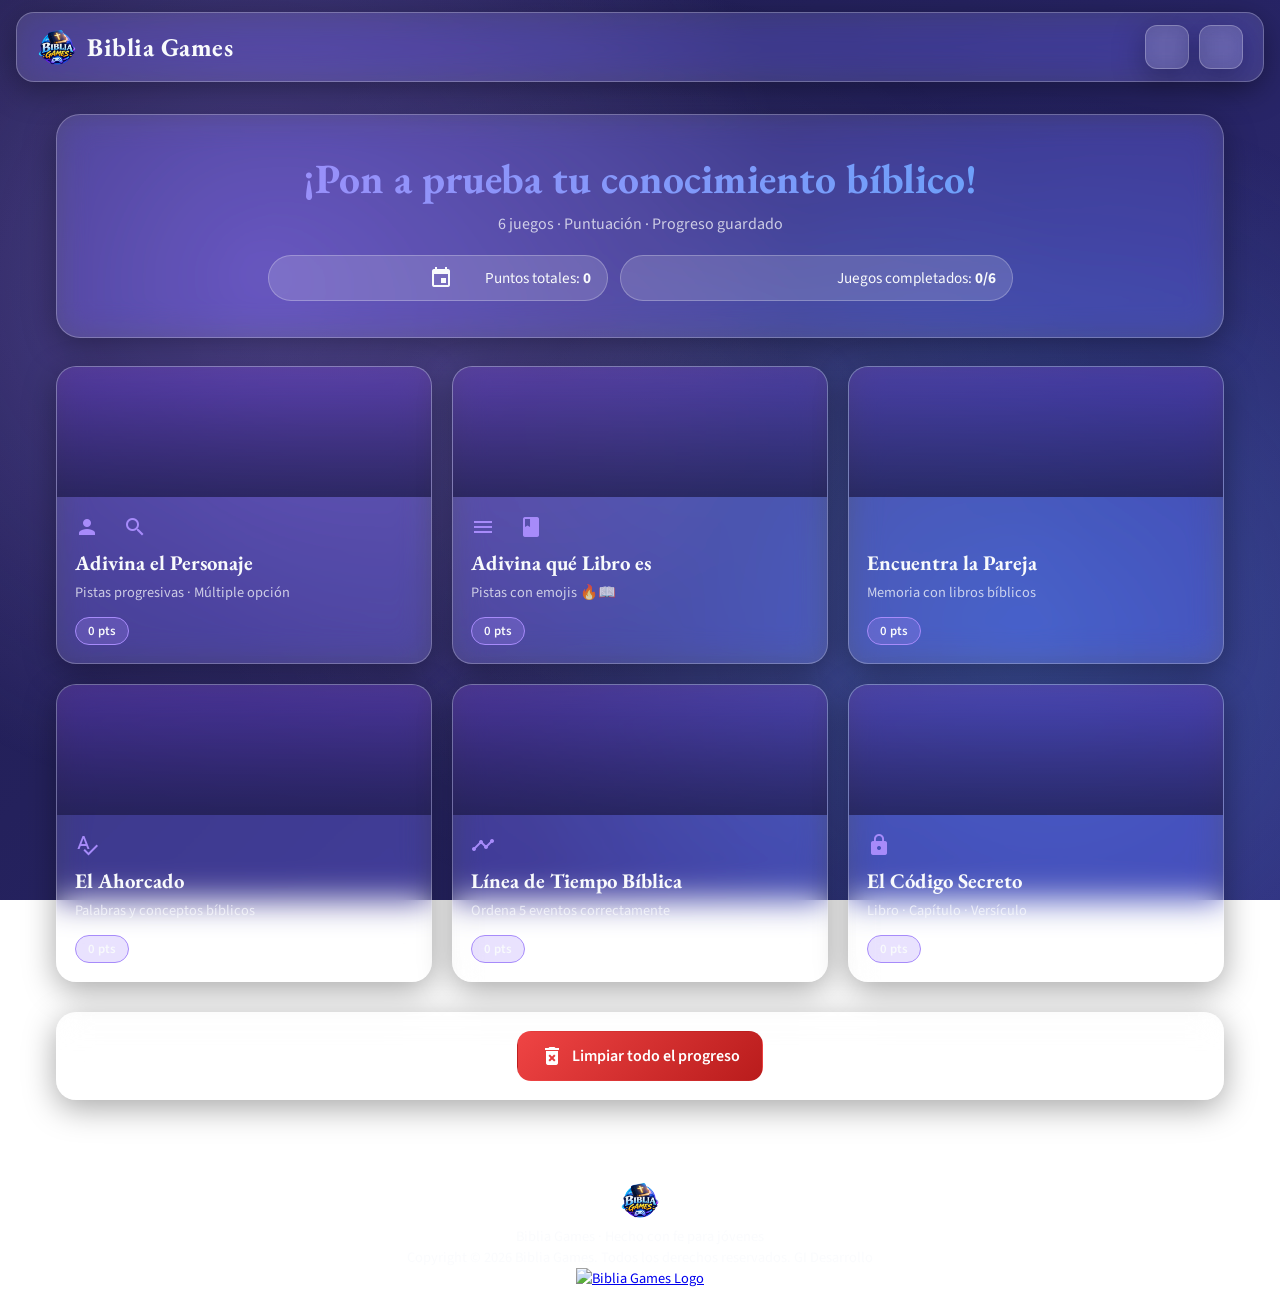
==== index.html @ ff82d5bc "Inicios" ====
<!DOCTYPE html>
<html lang="es">

<head>
    <meta charset="UTF-8">
    <meta name="viewport" content="width=device-width, initial-scale=1.0">
    <title>Biblia Games · Juegos Bíblicos Juveniles</title>
    <link rel="stylesheet" href="css/styles.css">
    <link href="https://fonts.googleapis.com/icon?family=Material+Icons" rel="stylesheet">
    <link
        href="https://fonts.googleapis.com/css2?family=EB+Garamond:wght@600;700&family=Source+Sans+3:wght@400;600;700&display=swap"
        rel="stylesheet">
</head>

<body>
    <div class="bg-gradient"></div>
    <div class="bg-particles"></div>

    <header class="topbar glass">
        <div class="brand">
            <img src="asset/favicon.png" alt="Biblia Games Logo" class="logo-img">
            <!-- <span class="material-icons logo-icon">auto_stories</span> -->
            <h1>Biblia Games</h1>
        </div>
        <div class="topbar-actions">
            <button id="themeToggle" class="icon-btn glass" title="Modo claro/oscuro">
                <span class="material-icons">dark_mode</span>
            </button>
            <a href="pages/estadisticas.html" class="icon-btn glass" title="Estadísticas">
                <span class="material-icons">leaderboard</span>
            </a>
        </div>
    </header>

    <main class="container">
        <section class="hero glass">
            <h2 class="hero-title">¡Pon a prueba tu conocimiento bíblico!</h2>
            <p class="hero-sub">6 juegos · Puntuación · Progreso guardado</p>
            <div class="hero-stats">
                <div class="stat-chip">
                    <span class="material-icons">emoji_events</span>
                    <span>Puntos totales: <strong id="totalScore">0</strong></span>
                </div>
                <div class="stat-chip">
                    <span class="material-icons">verified</span>
                    <span>Juegos completados: <strong id="completedGames">0/6</strong></span>
                </div>
            </div>
        </section>

        <section class="games-grid">
            <a href="pages/personaje.html" class="game-card glass" data-game="personaje">
                <div class="game-img"
                    style="background-image:url('https://cdn.pixabay.com/photo/2017/06/22/20/33/quiz-2432440_1280.png')">
                </div>
                <div class="game-body">
                    <span class="material-icons game-icon">person_search</span>
                    <h3>Adivina el Personaje</h3>
                    <p>Pistas progresivas · Múltiple opción</p>
                    <span class="score-badge" id="score-personaje">0 pts</span>
                </div>
            </a>

            <a href="pages/libro-emoji.html" class="game-card glass" data-game="libro-emoji">
                <div class="game-img"
                    style="background-image:url('https://static.guiainfantil.com/pictures/1013-dibujo-de-unos-libros-para-imprimir-y-colorear.jpg')">
                </div>
                <div class="game-body">
                    <span class="material-icons game-icon">menu_book</span>
                    <h3>Adivina qué Libro es</h3>
                    <p>Pistas con emojis 🔥📖</p>
                    <span class="score-badge" id="score-libro-emoji">0 pts</span>
                </div>
            </a>

            <a href="pages/memoria.html" class="game-card glass" data-game="memoria">
                <div class="game-img"
                    style="background-image:url('https://screens.cdn.wordwall.net/400/9289ebdff1c140c68e059ae9c4161dba_65')">
                </div>
                <div class="game-body">
                    <span class="material-icons game-icon">grid_view</span>
                    <h3>Encuentra la Pareja</h3>
                    <p>Memoria con libros bíblicos</p>
                    <span class="score-badge" id="score-memoria">0 pts</span>
                </div>
            </a>

            <a href="pages/ahorcado.html" class="game-card glass" data-game="ahorcado">
                <div class="game-img"
                    style="background-image:url('https://encrypted-tbn0.gstatic.com/images?q=tbn:ANd9GcShfxeF05OHDR0OfNXZ6dVmlf28EvUX4H5z0oWa7Eu6HQ3t2I_GOPqyaeM&s=10')">
                </div>
                <div class="game-body">
                    <span class="material-icons game-icon">spellcheck</span>
                    <h3>El Ahorcado</h3>
                    <p>Palabras y conceptos bíblicos</p>
                    <span class="score-badge" id="score-ahorcado">0 pts</span>
                </div>
            </a>

            <a href="pages/timeline.html" class="game-card glass" data-game="timeline">
                <div class="game-img"
                    style="background-image:url('https://cdn-icons-png.flaticon.com/512/10301/10301356.png')"></div>
                <div class="game-body">
                    <span class="material-icons game-icon">timeline</span>
                    <h3>Línea de Tiempo Bíblica</h3>
                    <p>Ordena 5 eventos correctamente</p>
                    <span class="score-badge" id="score-timeline">0 pts</span>
                </div>
            </a>

            <a href="pages/codigo-secreto.html" class="game-card glass" data-game="codigo-secreto">
                <div class="game-img"
                    style="background-image:url('https://image.slidesharecdn.com/cdigosecretonivel1-170310084336/75/Codigo-secreto-nivel-1-4-2048.jpg')">
                </div>
                <div class="game-body">
                    <span class="material-icons game-icon">lock</span>
                    <h3>El Código Secreto</h3>
                    <p>Libro · Capítulo · Versículo</p>
                    <span class="score-badge" id="score-codigo-secreto">0 pts</span>
                </div>
            </a>
        </section>

        <section class="actions glass">
            <button id="resetAll" class="btn danger">
                <span class="material-icons">delete_forever</span>
                Limpiar todo el progreso
            </button>
        </section>
    </main>

    <footer class="footer">
        <img src="asset/favicon.png" alt="Biblia Games Logo" class="logo-img">
        <p> Biblia Games · Hecho con fe para jóvenes <br> Copyright © 2026 Biblia Games. Todos los derechos reservados.
            GI Desarrollo</p>
            <a href="https://ildergutierrez.github.io/portafolio/" target="_blank" rel="noopener noreferrer">
             <img src="https://ildergutierrez.github.io/portafolio/assets/img/favicon.png" alt="Biblia Games Logo" class="logo-img">
        </a>
    </footer>

    <script src="js/storage.js"></script>
    <script src="js/app.js"></script>
</body>

</html>
---- css/styles.css ----
:root {
  --bg-1: #1e1b4b;
  --bg-2: #312e81;
  --bg-3: #4c1d95;
  --bg-4: #1e3a8a;
  --glass-bg: rgba(255, 255, 255, 0.12);
  --glass-border: rgba(255, 255, 255, 0.25);
  --text: #f8fafc;
  --text-muted: rgba(248, 250, 252, 0.75);
  --accent: #a78bfa;
  --accent-2: #60a5fa;
  --success: #34d399;
  --danger: #f87171;
  --shadow: 0 8px 32px rgba(0, 0, 0, 0.35);
}

body.light {
  --bg-1: #dbeafe;
  --bg-2: #c7d2fe;
  --bg-3: #ddd6fe;
  --bg-4: #bfdbfe;
  --glass-bg: rgba(255, 255, 255, 0.55);
  --glass-border: rgba(255, 255, 255, 0.8);
  --text: #1e1b4b;
  --text-muted: rgba(30, 27, 75, 0.7);
  --accent: #7c3aed;
  --accent-2: #2563eb;
  --shadow: 0 8px 32px rgba(49, 46, 129, 0.18);
}

* { margin: 0; padding: 0; box-sizing: border-box; }

body {
  font-family: 'Source Sans 3', sans-serif;
  color: var(--text);
  min-height: 100vh;
  overflow-x: hidden;
  transition: color 0.4s ease;
}

/* Fondo animado */
.bg-gradient {
  position: fixed;
  inset: 0;
  z-index: -2;
  background: linear-gradient(135deg, var(--bg-1), var(--bg-2) 40%, var(--bg-3) 70%, var(--bg-4));
  background-size: 300% 300%;
  animation: gradientMove 18s ease infinite;
  transition: background 0.5s ease;
}
.logo-img{
  width: 40px;
  height: 40px;
}
@keyframes gradientMove {
  0%, 100% { background-position: 0% 50%; }
  50% { background-position: 100% 50%; }
}

.bg-particles {
  position: fixed;
  inset: 0;
  z-index: -1;
  background-image:
    radial-gradient(circle at 20% 30%, rgba(167, 139, 250, 0.35), transparent 45%),
    radial-gradient(circle at 80% 70%, rgba(96, 165, 250, 0.3), transparent 45%),
    radial-gradient(circle at 50% 50%, rgba(255, 255, 255, 0.08), transparent 60%);
  animation: pulseGlow 8s ease-in-out infinite;
}

@keyframes pulseGlow {
  0%, 100% { opacity: 0.7; }
  50% { opacity: 1; }
}

/* Glass base */
.glass {
  background: var(--glass-bg);
  backdrop-filter: blur(16px) saturate(160%);
  -webkit-backdrop-filter: blur(16px) saturate(160%);
  border: 1px solid var(--glass-border);
  border-radius: 20px;
  box-shadow: var(--shadow);
  transition: all 0.4s cubic-bezier(0.2, 0.8, 0.2, 1);
}

/* Topbar */
.topbar {
  position: sticky;
  top: 12px;
  z-index: 100;
  margin: 12px 16px;
  padding: 12px 20px;
  display: flex;
  align-items: center;
  justify-content: space-between;
  border-radius: 18px;
}

.brand { display: flex; align-items: center; gap: 10px; }
.brand h1 {
  font-family: 'EB Garamond', serif;
  font-size: 1.6rem;
  font-weight: 700;
  letter-spacing: 0.5px;
}
.logo-icon { font-size: 2rem; color: var(--accent); }

.topbar-actions { display: flex; gap: 10px; }

.icon-btn {
  display: inline-flex;
  align-items: center;
  justify-content: center;
  width: 44px; height: 44px;
  border-radius: 12px;
  color: var(--text);
  text-decoration: none;
  cursor: pointer;
  border: 1px solid var(--glass-border);
  background: var(--glass-bg);
  transition: transform 0.2s ease, background 0.3s ease;
}
.icon-btn:hover { transform: translateY(-2px) scale(1.05); background: rgba(255,255,255,0.22); }

/* Container */
.container {
  max-width: 1200px;
  margin: 0 auto;
  padding: 20px 16px 60px;
}

/* Hero */
.hero {
  padding: 36px 28px;
  text-align: center;
  margin-bottom: 28px;
  border-radius: 24px;
  animation: fadeUp 0.6s ease both;
}

.hero-title {
  font-family: 'EB Garamond', serif;
  font-size: clamp(1.6rem, 4vw, 2.6rem);
  margin-bottom: 8px;
  background: linear-gradient(90deg, var(--accent), var(--accent-2));
  -webkit-background-clip: text;
  background-clip: text;
  -webkit-text-fill-color: transparent;
}

.hero-sub { color: var(--text-muted); margin-bottom: 20px; }

.hero-stats {
  display: flex;
  gap: 12px;
  justify-content: center;
  flex-wrap: wrap;
}

.stat-chip {
  display: inline-flex;
  align-items: center;
  gap: 8px;
  padding: 10px 16px;
  background: rgba(255,255,255,0.15);
  border: 1px solid var(--glass-border);
  border-radius: 999px;
  font-size: 0.95rem;
}

/* Grid de juegos */
.games-grid {
  display: grid;
  grid-template-columns: repeat(auto-fill, minmax(280px, 1fr));
  gap: 20px;
  margin-bottom: 30px;
}

.game-card {
  display: flex;
  flex-direction: column;
  overflow: hidden;
  text-decoration: none;
  color: var(--text);
  cursor: pointer;
  animation: fadeUp 0.6s ease both;
}
.game-card:nth-child(2) { animation-delay: 0.05s; }
.game-card:nth-child(3) { animation-delay: 0.1s; }
.game-card:nth-child(4) { animation-delay: 0.15s; }
.game-card:nth-child(5) { animation-delay: 0.2s; }
.game-card:nth-child(6) { animation-delay: 0.25s; }

.game-card:hover {
  transform: translateY(-6px);
  box-shadow: 0 20px 40px rgba(0,0,0,0.35);
  border-color: var(--accent);
}

.game-img {
  height: 130px;
  background-size: cover;
  background-position: center;
  position: relative;
}
.game-img::after {
  content: '';
  position: absolute;
  inset: 0;
  background: linear-gradient(180deg, rgba(76, 29, 149, 0.35), rgba(30, 27, 75, 0.75));
}

.game-body {
  padding: 18px;
  display: flex;
  flex-direction: column;
  gap: 6px;
  position: relative;
}

.game-icon {
  font-size: 2rem;
  color: var(--accent);
  margin-bottom: 4px;
}

.game-body h3 {
  font-family: 'EB Garamond', serif;
  font-size: 1.3rem;
}
.game-body p { color: var(--text-muted); font-size: 0.9rem; }

.score-badge {
  align-self: flex-start;
  margin-top: 8px;
  padding: 4px 12px;
  background: rgba(167, 139, 250, 0.25);
  border: 1px solid var(--accent);
  border-radius: 999px;
  font-size: 0.8rem;
  font-weight: 600;
}

/* Botones */
.btn {
  display: inline-flex;
  align-items: center;
  gap: 8px;
  padding: 12px 22px;
  border-radius: 14px;
  border: 1px solid var(--glass-border);
  background: var(--glass-bg);
  color: var(--text);
  cursor: pointer;
  font-family: inherit;
  font-size: 1rem;
  font-weight: 600;
  transition: transform 0.2s ease, background 0.3s ease;
}
.btn:hover { transform: translateY(-2px); background: rgba(255,255,255,0.22); }
.btn.primary { background: linear-gradient(135deg, var(--accent), var(--accent-2)); border-color: transparent; }
.btn.danger { background: linear-gradient(135deg, #ef4444, #b91c1c); border-color: transparent; color: #fff; }
.btn.success { background: linear-gradient(135deg, #34d399, #059669); border-color: transparent; color: #fff; }

.actions { padding: 18px; display: flex; justify-content: center; }

/* Footer */
.footer {
  text-align: center;
  padding: 20px;
  color: var(--text-muted);
  font-size: 0.9rem;
}

/* Animaciones */
@keyframes fadeUp {
  from { opacity: 0; transform: translateY(20px); }
  to { opacity: 1; transform: translateY(0); }
}

@keyframes shake {
  0%, 100% { transform: translateX(0); }
  20%, 60% { transform: translateX(-8px); }
  40%, 80% { transform: translateX(8px); }
}

@keyframes popIn {
  0% { transform: scale(0.8); opacity: 0; }
  60% { transform: scale(1.08); }
  100% { transform: scale(1); opacity: 1; }
}

@keyframes pulseWin {
  0% { box-shadow: 0 0 0 0 rgba(52, 211, 153, 0.7); }
  70% { box-shadow: 0 0 0 20px rgba(52, 211, 153, 0); }
  100% { box-shadow: 0 0 0 0 rgba(52, 211, 153, 0); }
}

.shake { animation: shake 0.5s; }
.pop { animation: popIn 0.4s ease; }
.win-pulse { animation: pulseWin 1s; }

/* Responsive */
@media (max-width: 640px) {
  .topbar { padding: 10px 14px; margin: 8px; }
  .brand h1 { font-size: 1.2rem; }
  .hero { padding: 24px 18px; }
  .games-grid { grid-template-columns: 1fr; }
}
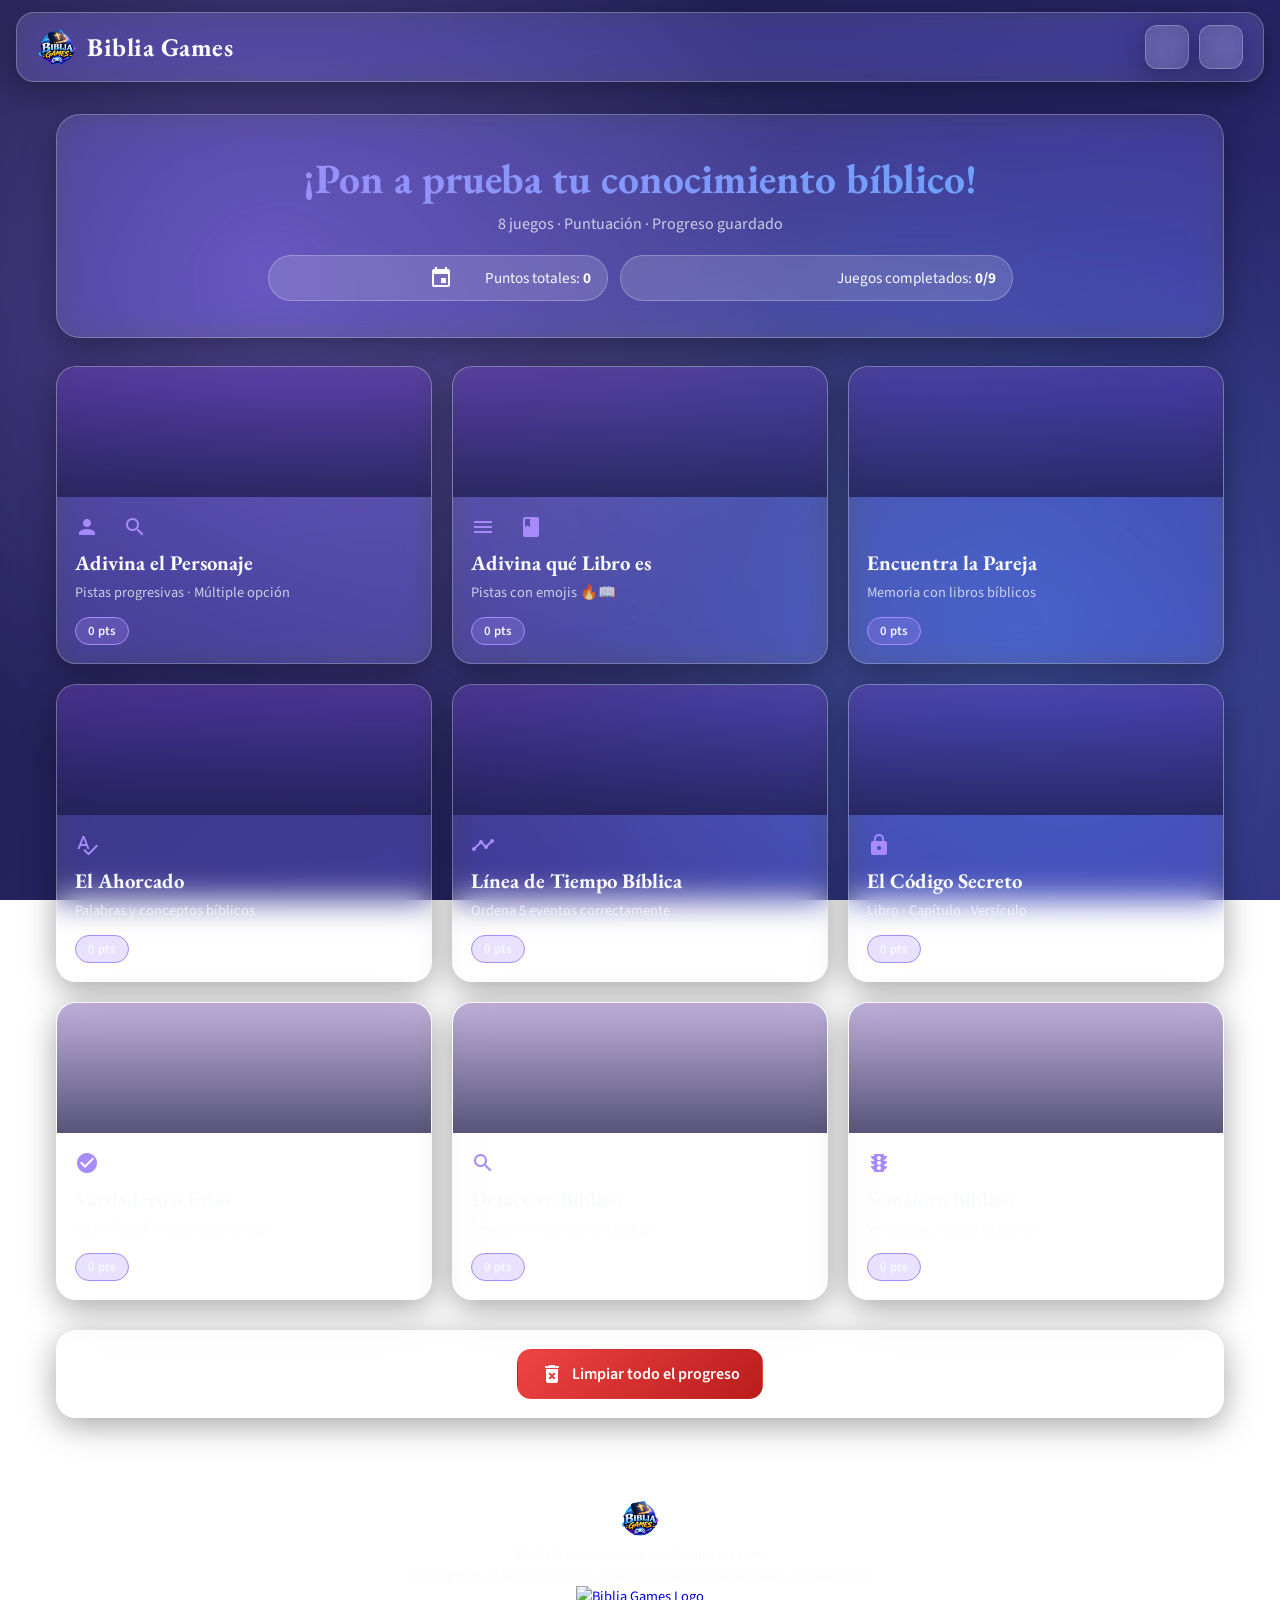
==== commit d37aed1b: "ok, mejorados" ====
--- a/index.html
+++ b/index.html
@@ -5,6 +5,7 @@
     <meta charset="UTF-8">
     <meta name="viewport" content="width=device-width, initial-scale=1.0">
     <title>Biblia Games · Juegos Bíblicos Juveniles</title>
+    <link rel="icon" href="asset/favicon.png" type="image/png">
     <link rel="stylesheet" href="css/styles.css">
     <link href="https://fonts.googleapis.com/icon?family=Material+Icons" rel="stylesheet">
     <link
@@ -35,7 +36,7 @@
     <main class="container">
         <section class="hero glass">
             <h2 class="hero-title">¡Pon a prueba tu conocimiento bíblico!</h2>
-            <p class="hero-sub">6 juegos · Puntuación · Progreso guardado</p>
+            <p class="hero-sub">8 juegos · Puntuación · Progreso guardado</p>
             <div class="hero-stats">
                 <div class="stat-chip">
                     <span class="material-icons">emoji_events</span>
@@ -43,7 +44,7 @@
                 </div>
                 <div class="stat-chip">
                     <span class="material-icons">verified</span>
-                    <span>Juegos completados: <strong id="completedGames">0/6</strong></span>
+                    <span>Juegos completados: <strong id="completedGames">0/8</strong></span>
                 </div>
             </div>
         </section>
@@ -119,6 +120,41 @@
                     <span class="score-badge" id="score-codigo-secreto">0 pts</span>
                 </div>
             </a>
+
+            <a href="pages/verdadero-falso.html" class="game-card glass" data-game="verdadero-falso">
+                <div class="game-img"
+                    style="background-image:url('https://cdn.pixabay.com/photo/2020/04/04/14/56/correct-incorrect-5002581_1280.jpg')">
+                </div>
+                <div class="game-body">
+                    <span class="material-icons game-icon">check_circle</span>
+                    <h3>Verdadero o Falso</h3>
+                    <p>Identifica afirmaciones bíblicas</p>
+                    <span class="score-badge" id="score-verdadero-falso">0 pts</span>
+                </div>
+            </a>
+
+            <a href="pages/detective-biblico.html" class="game-card glass" data-game="detective-biblico">
+                <div class="game-img"
+                    style="background-image:url('https://cdn.pixabay.com/photo/2016/05/30/14/23/detective-1424831_1280.png')">
+                </div>
+                <div class="game-body">
+                    <span class="material-icons game-icon">search</span>
+                    <h3>Detective Bíblico</h3>
+                    <p>Resuelve misterios con pistas</p>
+                    <span class="score-badge" id="score-detective-biblico">0 pts</span>
+                </div>
+            </a>
+              <a href="pages/semaforo-biblico.html" class="game-card glass" data-game="semaforo-biblico">
+                <div class="game-img"
+                    style="background-image:url('https://cdn.pixabay.com/photo/2014/04/03/10/05/traffic-lights-309773_1280.png')">
+                </div>
+                <div class="game-body">
+                    <span class="material-icons game-icon">traffic</span>
+                    <h3>Semáforo Bíblico</h3>
+                    <p>Verdadero, Falso o Depende</p>
+                    <span class="score-badge" id="score-semaforo-biblico">0 pts</span>
+                </div>
+            </a>
         </section>
 
         <section class="actions glass">
--- a/css/styles.css
+++ b/css/styles.css
@@ -7,6 +7,7 @@
   --glass-border: rgba(255, 255, 255, 0.25);
   --text: #f8fafc;
   --text-muted: rgba(248, 250, 252, 0.75);
+   --text-muted-modal: rgba(242, 236, 236, 0.7);
   --accent: #a78bfa;
   --accent-2: #60a5fa;
   --success: #34d399;
@@ -22,7 +23,9 @@
   --glass-bg: rgba(255, 255, 255, 0.55);
   --glass-border: rgba(255, 255, 255, 0.8);
   --text: #1e1b4b;
+  --modal-text: #ffffff;
   --text-muted: rgba(30, 27, 75, 0.7);
+  --text-muted-modal: rgba(255, 255, 255, 0.7);
   --accent: #7c3aed;
   --accent-2: #2563eb;
   --shadow: 0 8px 32px rgba(49, 46, 129, 0.18);
